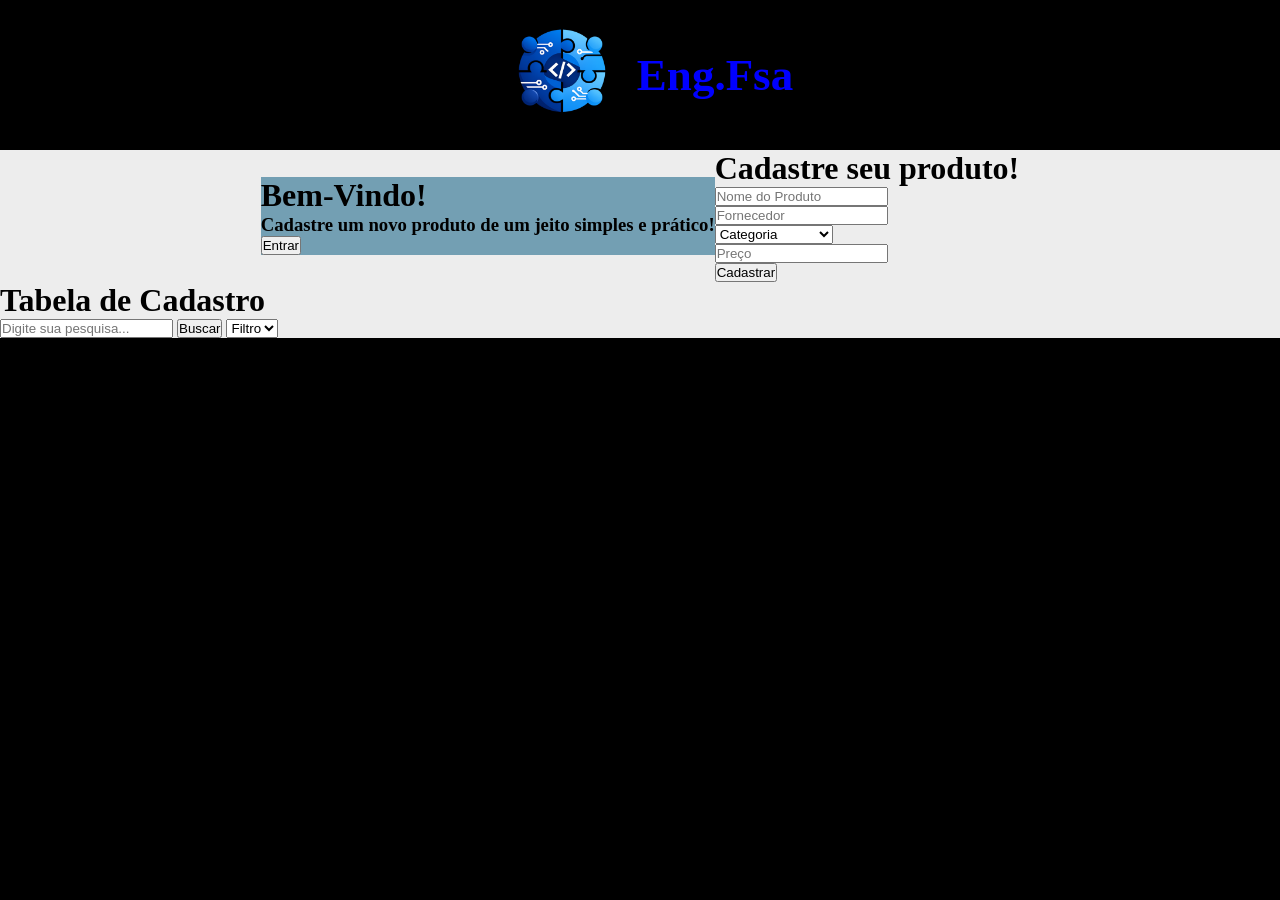
==== index.html @ 6916d25e "Crud eng.software" ====
<!DOCTYPE html>
<html lang="en">
<head>
    <meta charset="UTF-8">
    <meta name="viewport" content="width=device-width, initial-scale=1.0">
    <link rel="stylesheet" type="text/css" media="screen" href="./assets/css/style.css">
    <link rel='icon' type="image/x-icon" href="./assets/img/LogoCrud.png">
    <title>Cadastro de Materiais</title>
</head>
<body>
    <!-- Título e logo do projeto -->
    <header>
        <div class="title">
            <img src="./assets/img/LogoCrud.png">
            <h1>Eng.Fsa</h1>
        </div>
    </header>

    <div class="container">
        <div class="container-item-form">
            <!-- Painel de bem-vindo -->
            <div class="welcome-panel">
                <h1>Bem-Vindo!</h1>
                <h3>Cadastre um novo produto de um jeito simples e prático!</h3>
                <button type="button">Entrar</button>
            </div>

            <!-- Formulário de cadastro de itens -->
            <div class="register-panel">
                <h1>Cadastre seu produto!</h1>
                <form class="item-form" method="post">
                    <div class="input-item">
                        <input type="text" placeholder="Nome do Produto" required>
                    </div>

                    <div class="input-item">
                        <input type="text" placeholder="Fornecedor" required>
                    </div>

                    <div class="input-item">
                        <select name="category" id="category">
                            <option>Categoria</option>
                            <option value="eletronico">Material Escolar</option>
                            <option value="material">Eletrônicos</option>
                            <option value="educacao">Educação</option>
                        </select>

                    </div>

                    <div class="input-item">
                        <input type="number" placeholder="Preço" required>
                    </div>
                    
                    <button type="submit" value="send">Cadastrar</button>
                </form>
            </div>
        </div>

        <!-- Tabela de itens cadastrados -->
        <div class="item-table">
            <h1>Tabela de Cadastro</h1>
            <form class="search-container">
                <input type="text" placeholder="Digite sua pesquisa...">
                <button type="submit">Buscar</button>
                <select name="filter" id="filter">
                    <option>Filtro</option>
                </select>
            </form>
        </div>

    </div>
</body>
</html>
---- assets/css/style.css ----
* {
    margin: 0;
    padding: 0;
    box-sizing: border-box;
}

body {
    background-color: black;
}

html {
    scroll-behavior: smooth;
}

li {
    list-style: none;
}

a {
    text-decoration: none;
}

header {
    background-color: black;
    color: blue;
}

header img {
    width: 150px;
    height: 150px;
}

header h1 {
    font-size: 45px;
}

.title {
    display: flex;
    position: center;
    align-items: center;
    justify-content: center;
}

.container {
    background-color: #EDEDED;
}

.container-item-form {
    background-color: #EDEDED;
    display: flex;
    align-items: center;
    position: center;
    justify-content: center;
}

.item-table {
    background-color: #EDEDED;
}

.welcome-panel {
    background-color: #739FB3;
}
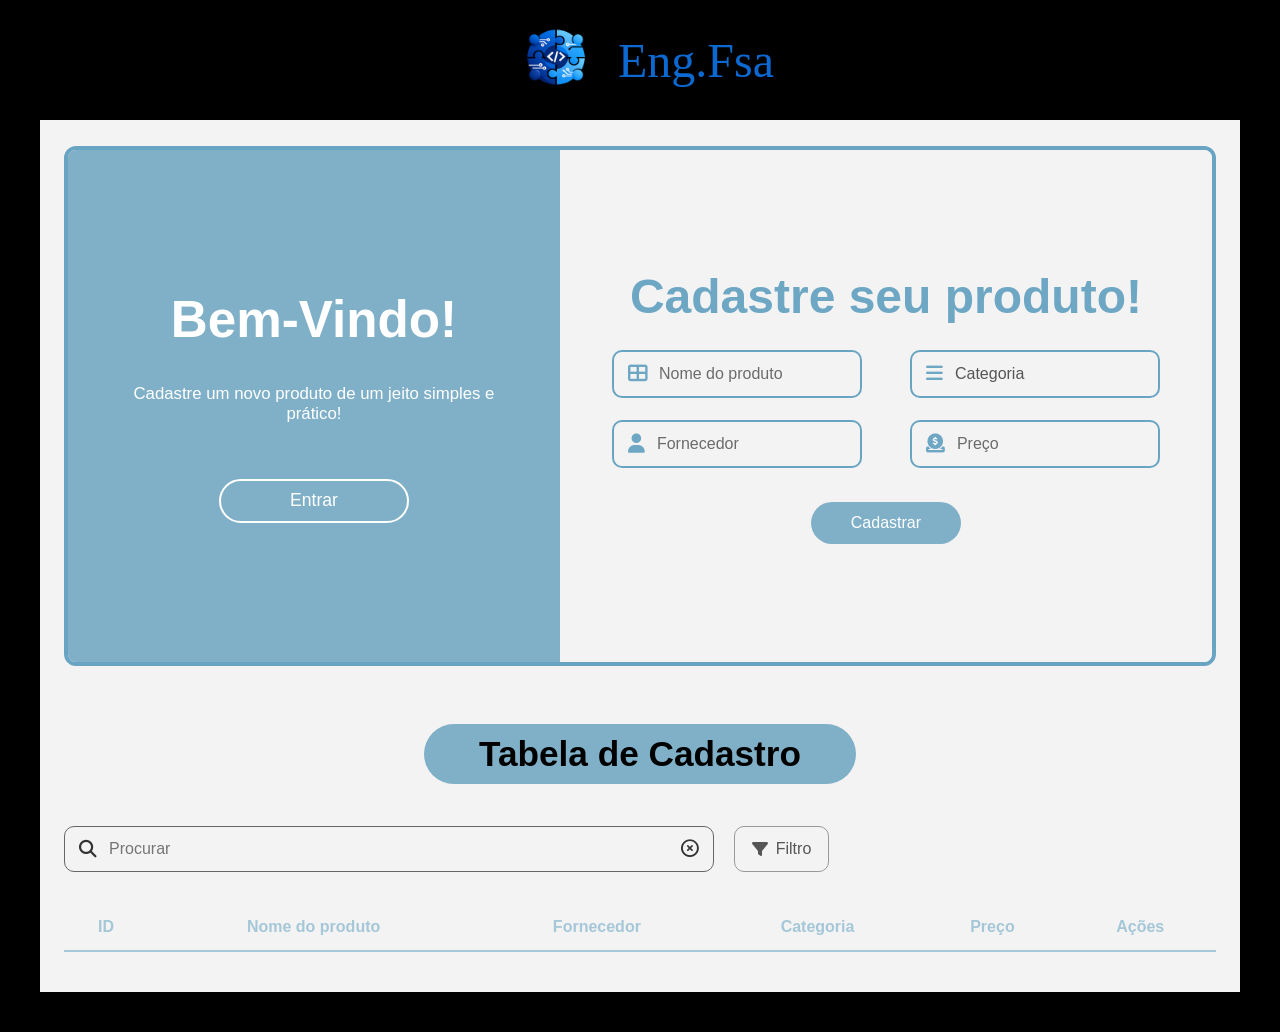
==== commit b1ca4909: "update frontend" ====
--- a/index.html
+++ b/index.html
@@ -1,73 +1,138 @@
 <!DOCTYPE html>
-<html lang="en">
+<html lang="pt-BR">
 <head>
-    <meta charset="UTF-8">
-    <meta name="viewport" content="width=device-width, initial-scale=1.0">
-    <link rel="stylesheet" type="text/css" media="screen" href="./assets/css/style.css">
-    <link rel='icon' type="image/x-icon" href="./assets/img/LogoCrud.png">
-    <title>Cadastro de Materiais</title>
+  <meta charset="UTF-8" />
+  <meta name="viewport" content="width=device-width, initial-scale=1.0" />
+  <title>Cadastro de materiais</title>
+  <link rel='icon' type="image/x-icon" href="./assets/img/LogoCrud.png">
+  <link rel="stylesheet" href="./assets/css/style.css" />
+  <link
+    rel="stylesheet"
+    href="https://cdnjs.cloudflare.com/ajax/libs/font-awesome/6.5.0/css/all.min.css"
+  />
 </head>
 <body>
-    <!-- Título e logo do projeto -->
-    <header>
-        <div class="title">
-            <img src="./assets/img/LogoCrud.png">
-            <h1>Eng.Fsa</h1>
+  <header class="topo">
+    <div class="logo-area">
+      <img src="./assets/img/LogoCrud.png" alt="Logo" class="logo" />
+      <h1>Eng.Fsa</h1>
+    </div>
+  </header>
+
+  <main class="container">
+    <section class="painel-principal">
+      <div class="painel-esquerdo">
+        <div class="conteudo-esquerdo">
+          <h2>Bem-Vindo!</h2>
+          <p>Cadastre um novo produto de um jeito simples e prático!</p>
+          <button class="btn-outline">Entrar</button>
         </div>
-    </header>
+      </div>
 
-    <div class="container">
-        <div class="container-item-form">
-            <!-- Painel de bem-vindo -->
-            <div class="welcome-panel">
-                <h1>Bem-Vindo!</h1>
-                <h3>Cadastre um novo produto de um jeito simples e prático!</h3>
-                <button type="button">Entrar</button>
-            </div>
+      <div class="painel-direito">
+        <h2>Cadastre seu produto!</h2>
 
-            <!-- Formulário de cadastro de itens -->
-            <div class="register-panel">
-                <h1>Cadastre seu produto!</h1>
-                <form class="item-form" method="post">
-                    <div class="input-item">
-                        <input type="text" placeholder="Nome do Produto" required>
-                    </div>
+        <form class="formulario">
+          <div class="campo">
+            <i class="fa-solid fa-table-cells-large"></i>
+            <input type="text" placeholder="Nome do produto" />
+          </div>
 
-                    <div class="input-item">
-                        <input type="text" placeholder="Fornecedor" required>
-                    </div>
+          <div class="campo">
+            <i class="fa-solid fa-bars"></i>
+                <select name="category" id="category">
+                    <option value="" disabled selected>Categoria</option>
+                    <option value="eletronico">Material Escolar</option>
+                    <option value="material">Eletrônicos</option>
+                    <option value="educacao">Educação</option>
+                </select>
+          </div>
 
-                    <div class="input-item">
-                        <select name="category" id="category">
-                            <option>Categoria</option>
-                            <option value="eletronico">Material Escolar</option>
-                            <option value="material">Eletrônicos</option>
-                            <option value="educacao">Educação</option>
-                        </select>
+          <div class="campo">
+            <i class="fa-solid fa-user"></i>
+            <input type="text" placeholder="Fornecedor" />
+          </div>
 
-                    </div>
+          <div class="campo">
+            <i class="fa-solid fa-circle-dollar-to-slot"></i>
+            <input type="number" placeholder="Preço" />
+          </div>
+        </form>
 
-                    <div class="input-item">
-                        <input type="number" placeholder="Preço" required>
-                    </div>
-                    
-                    <button type="submit" value="send">Cadastrar</button>
-                </form>
-            </div>
+        <button class="btn-cadastrar" type="submit" value="send">Cadastrar</button>
+      </div>
+    </section>
+
+    <section class="secao-tabela">
+      <div class="titulo-tabela">
+        <h2>Tabela de Cadastro</h2>
+      </div>
+
+      <div class="barra-acoes">
+        <div class="search-box">
+          <i class="fa-solid fa-magnifying-glass"></i>
+          <input type="text" placeholder="Procurar" />
+          <i class="fa-regular fa-circle-xmark limpar"></i>
         </div>
 
-        <!-- Tabela de itens cadastrados -->
-        <div class="item-table">
-            <h1>Tabela de Cadastro</h1>
-            <form class="search-container">
-                <input type="text" placeholder="Digite sua pesquisa...">
-                <button type="submit">Buscar</button>
-                <select name="filter" id="filter">
-                    <option>Filtro</option>
-                </select>
-            </form>
-        </div>
+        <button class="btn-filtro">
+          <i class="fa-solid fa-filter"></i>
+          Filtro
+        </button>
+      </div>
 
-    </div>
+      <div class="tabela-wrapper">
+        <table>
+          <thead>
+            <tr>
+              <th>ID</th>
+              <th>Nome do produto</th>
+              <th>Fornecedor</th>
+              <th>Categoria</th>
+              <th>Preço</th>
+              <th>Ações</th>
+            </tr>
+          </thead>
+          <!-- 
+          <tbody>
+            <tr>
+              <td>01</td>
+              <td>Notebook Dell</td>
+              <td>Tech Supply</td>
+              <td>Eletrônicos</td>
+              <td>R$ 3.500,00</td>
+              <td>
+                <button class="acao editar">Editar</button>
+                <button class="acao excluir">Excluir</button>
+              </td>
+            </tr>
+            <tr>
+              <td>02</td>
+              <td>Mouse Gamer</td>
+              <td>InfoMax</td>
+              <td>Periféricos</td>
+              <td>R$ 120,00</td>
+              <td>
+                <button class="acao editar">Editar</button>
+                <button class="acao excluir">Excluir</button>
+              </td>
+            </tr>
+            <tr>
+              <td>03</td>
+              <td>Cadeira Office</td>
+              <td>Mobly Pro</td>
+              <td>Móveis</td>
+              <td>R$ 850,00</td>
+              <td>
+                <button class="acao editar">Editar</button>
+                <button class="acao excluir">Excluir</button>
+              </td>
+            </tr>
+          </tbody>
+            -->
+        </table>
+      </div>
+    </section>
+  </main>
 </body>
 </html>
--- a/assets/css/style.css
+++ b/assets/css/style.css
@@ -1,62 +1,343 @@
 * {
-    margin: 0;
-    padding: 0;
-    box-sizing: border-box;
+  margin: 0;
+  padding: 0;
+  box-sizing: border-box;
+}
+
+:root {
+  --azul: #7fb0c8;
+  --azul-borda: #69a5c2;
+  --azul-texto: #6ea7c4;
+  --fundo-claro: #f3f3f3;
+  --branco: #ffffff;
+  --preto: #000000;
+  --cinza: #666666;
 }
 
 body {
-    background-color: black;
-}
-
-html {
-    scroll-behavior: smooth;
-}
-
-li {
-    list-style: none;
-}
-
-a {
-    text-decoration: none;
-}
-
-header {
-    background-color: black;
-    color: blue;
-}
-
-header img {
-    width: 150px;
-    height: 150px;
-}
-
-header h1 {
-    font-size: 45px;
-}
-
-.title {
-    display: flex;
-    position: center;
-    align-items: center;
-    justify-content: center;
+  font-family: Arial, Helvetica, sans-serif;
+  background: var(--preto);
+  color: #111;
+}
+
+.topo {
+  width: 100%;
+  display: flex;
+  justify-content: center;
+  padding: 10px 0 0;
+}
+
+.logo-area {
+  display: flex;
+  align-items: center;
+  gap: 12px;
+  color: #0b69d1;
+}
+
+.logo {
+  width: 100px;
+  height: 100px;
+  object-fit: contain;
+}
+
+.logo-area h1 {
+  font-size: 3rem;
+  font-weight: 500;
+  font-family: Georgia, 'Times New Roman', Times, serif;
 }
 
 .container {
-    background-color: #EDEDED;
-}
-
-.container-item-form {
-    background-color: #EDEDED;
-    display: flex;
-    align-items: center;
-    position: center;
-    justify-content: center;
-}
-
-.item-table {
-    background-color: #EDEDED;
-}
-
-.welcome-panel {
-    background-color: #739FB3;
+  width: 1280px;
+  max-width: calc(100% - 80px);
+  margin: 10px auto 40px;
+  background: var(--fundo-claro);
+  padding: 26px 24px 40px;
+}
+
+.painel-principal {
+  display: grid;
+  grid-template-columns: 43% 57%;
+  min-height: 520px;
+  border: 4px solid var(--azul-borda);
+  border-radius: 12px;
+  overflow: hidden;
+}
+
+.painel-esquerdo {
+  background: var(--azul);
+  display: flex;
+  align-items: center;
+  justify-content: center;
+  padding: 40px;
+}
+
+.conteudo-esquerdo {
+  text-align: center;
+  color: white;
+  max-width: 460px;
+}
+
+.conteudo-esquerdo h2 {
+  font-size: 3.2rem;
+  margin-bottom: 35px;
+  font-weight: 700;
+}
+
+.conteudo-esquerdo p {
+  font-size: 1.05rem;
+  margin-bottom: 55px;
+}
+
+.btn-outline {
+  width: 190px;
+  height: 44px;
+  border-radius: 999px;
+  border: 2px solid white;
+  background: transparent;
+  color: white;
+  font-size: 1.1rem;
+  cursor: pointer;
+}
+
+.painel-direito {
+  background: var(--fundo-claro);
+  display: flex;
+  flex-direction: column;
+  align-items: center;
+  justify-content: center;
+  gap: 26px;
+  padding: 40px 30px;
+}
+
+.painel-direito h2 {
+  font-size: 3rem;
+  color: var(--azul-texto);
+  font-weight: 700;
+  text-align: center;
+}
+
+.formulario {
+  display: grid;
+  grid-template-columns: 1fr 1fr;
+  gap: 22px 48px;
+}
+
+.campo {
+  width: 250px;
+  height: 48px;
+  border: 2px solid var(--azul-borda);
+  border-radius: 10px;
+  display: flex;
+  align-items: center;
+  padding: 0 14px;
+  background: transparent;
+}
+
+.campo i {
+  color: var(--azul-texto);
+  font-size: 1.2rem;
+  margin-right: 12px;
+}
+
+.campo input {
+  border: none;
+  outline: none;
+  width: 100%;
+  background: transparent;
+  font-size: 1rem;
+  color: #555;
+}
+
+.campo input::placeholder {
+  color: #6b6b6b;
+}
+
+.btn-cadastrar {
+  margin-top: 8px;
+  width: 150px;
+  height: 42px;
+  border: none;
+  border-radius: 999px;
+  background: var(--azul);
+  color: white;
+  font-size: 1rem;
+  cursor: pointer;
+}
+
+.secao-tabela {
+  margin-top: 58px;
+}
+
+.titulo-tabela {
+  display: flex;
+  justify-content: center;
+  margin-bottom: 42px;
+}
+
+.titulo-tabela h2 {
+  background: var(--azul);
+  border-radius: 999px;
+  padding: 10px 55px;
+  font-size: 2.2rem;
+  font-weight: 800;
+  color: #000;
+}
+
+.barra-acoes {
+  display: flex;
+  align-items: center;
+  gap: 20px;
+  margin-bottom: 36px;
+}
+
+.search-box {
+  width: 650px;
+  max-width: 100%;
+  height: 46px;
+  border: 1.8px solid #666;
+  border-radius: 10px;
+  display: flex;
+  align-items: center;
+  padding: 0 14px;
+  background: transparent;
+}
+
+.search-box i {
+  color: #333;
+  font-size: 1.1rem;
+}
+
+.search-box input {
+  flex: 1;
+  border: none;
+  outline: none;
+  background: transparent;
+  font-size: 1rem;
+  margin: 0 12px;
+}
+
+.limpar {
+  cursor: pointer;
+}
+
+.btn-filtro {
+  height: 46px;
+  min-width: 95px;
+  border-radius: 10px;
+  border: 1.5px solid #999;
+  background: transparent;
+  font-size: 1rem;
+  color: #555;
+  display: flex;
+  align-items: center;
+  justify-content: center;
+  gap: 8px;
+  cursor: pointer;
+}
+
+.tabela-wrapper {
+  width: 100%;
+  overflow-x: auto;
+}
+
+table {
+  width: 100%;
+  border-collapse: collapse;
+  background: transparent;
+}
+
+thead th {
+  font-size: 1rem;
+  color: #a5c7d8;
+  text-align: center;
+  padding: 10px 12px 14px;
+  border-bottom: 2px solid #a5c7d8;
+}
+
+tbody td {
+  text-align: center;
+  padding: 18px 12px;
+  color: #333;
+  border-bottom: 1px solid #d7d7d7;
+  font-size: 0.98rem;
+}
+
+.acao {
+  border: none;
+  padding: 8px 12px;
+  border-radius: 8px;
+  cursor: pointer;
+  color: white;
+  margin: 0 4px;
+}
+
+.editar {
+  background: #7fb0c8;
+}
+
+.excluir {
+  background: #d46a6a;
+}
+
+.campo select {
+  border: none;
+  outline: none;
+  width: 100%;
+  height: 100%;
+  background: transparent;
+  font-size: 1rem;
+  color: #555;
+  appearance: none;          /* remove estilo padrão */
+  -webkit-appearance: none;
+  -moz-appearance: none;
+  cursor: pointer;
+}
+
+@media (max-width: 1100px) {
+  .painel-principal {
+    grid-template-columns: 1fr;
+  }
+
+  .formulario {
+    grid-template-columns: 1fr;
+  }
+
+  .campo {
+    width: 320px;
+    max-width: 100%;
+  }
+
+  .barra-acoes {
+    flex-direction: column;
+    align-items: stretch;
+  }
+
+  .search-box {
+    width: 100%;
+  }
+
+  .btn-filtro {
+    width: 120px;
+  }
+}
+
+@media (max-width: 768px) {
+  .container {
+    max-width: calc(100% - 24px);
+    padding: 18px 14px 24px;
+  }
+
+  .logo-area h1 {
+    font-size: 2.2rem;
+  }
+
+  .conteudo-esquerdo h2,
+  .painel-direito h2 {
+    font-size: 2.2rem;
+  }
+
+  .titulo-tabela h2 {
+    font-size: 1.6rem;
+    text-align: center;
+  }
 }
